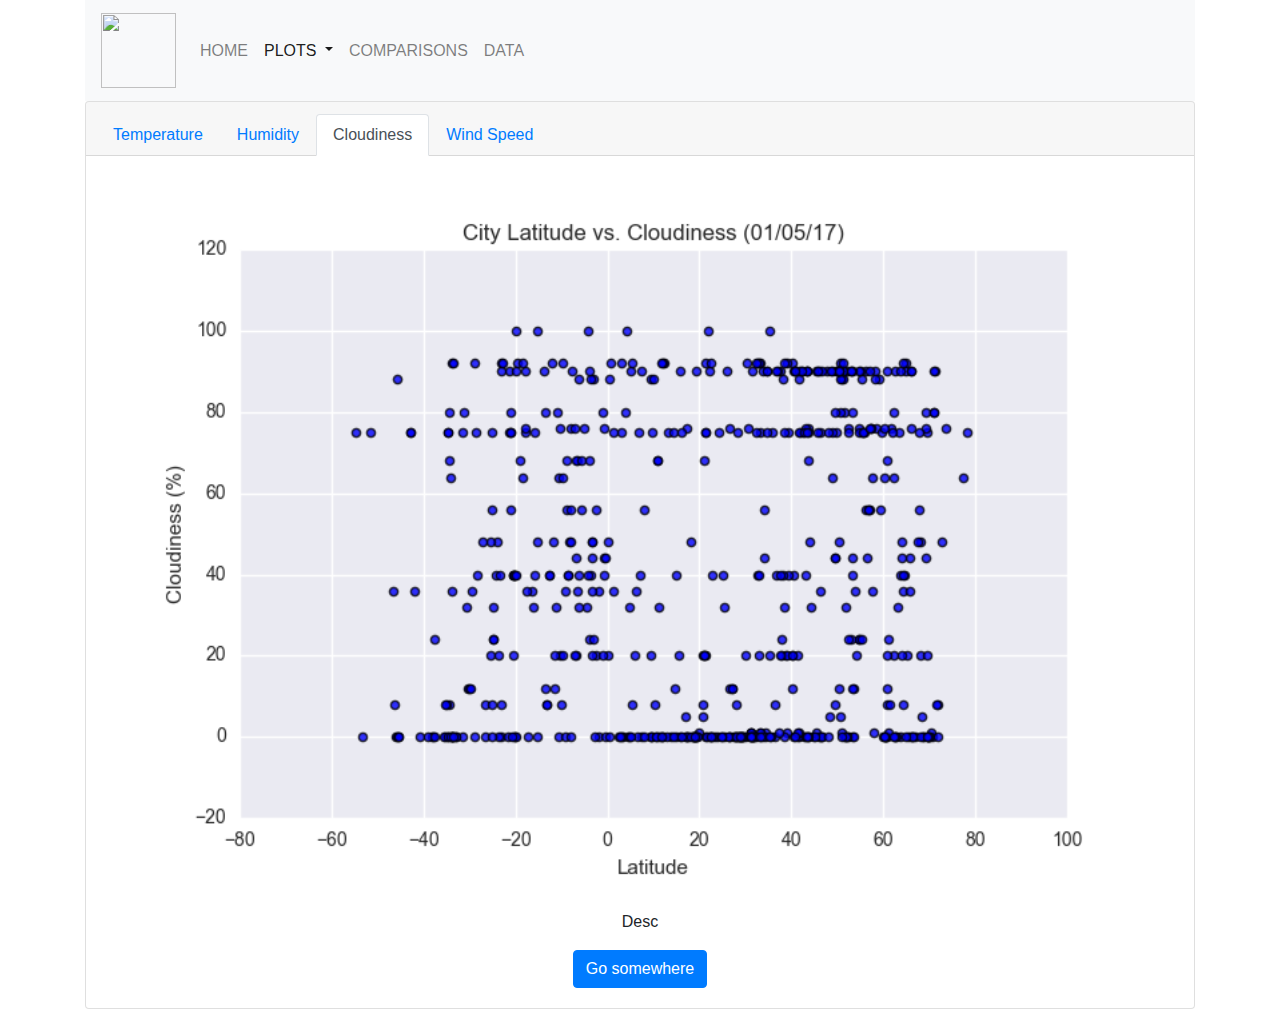
==== WebVisualizations/pages/cloudiness.html @ 978c5544 "progress update: most pages complete.  links need checking" ====
<!doctype html>
<html lang="en">
  <head>
    <!-- Required meta tags -->
    <meta charset="utf-8">
    <meta name="viewport" content="width=device-width, initial-scale=1, shrink-to-fit=no">
    <!-- Bootstrap CSS -->
    <link rel="stylesheet" href="https://stackpath.bootstrapcdn.com/bootstrap/4.4.1/css/bootstrap.min.css" integrity="sha384-Vkoo8x4CGsO3+Hhxv8T/Q5PaXtkKtu6ug5TOeNV6gBiFeWPGFN9MuhOf23Q9Ifjh" crossorigin="anonymous">
    <title>LATITUDE</title>
  </head>

  <body>

    <div class="container">
      <nav class="navbar navbar-expand-lg navbar-light bg-light">
        <a class="navbar-brand" href="#">
          <img src="TRC.JPG" width="75" height="75" alt="">
        </a>
        <button class="navbar-toggler" type="button" data-toggle="collapse" data-target="#navbarSupportedContent" aria-controls="navbarSupportedContent" aria-expanded="false" aria-label="Toggle navigation">
          <span class="navbar-toggler-icon"></span>
        </button>
      
        <div class="collapse navbar-collapse" id="navbarSupportedContent">
          <ul class="navbar-nav mr-auto">
            <li class="nav-item">
              <a class="nav-link" href="../index.html" tabindex="-1" aria-disabled="true">HOME</a>
            </li>
            <li class="nav-item dropdown">
              <a class="nav-link dropdown-toggle active" href="#" id="navbarDropdown" role="button" data-toggle="dropdown" aria-haspopup="true" aria-expanded="false">
                PLOTS
              </a>
              <div class="dropdown-menu" aria-labelledby="navbarDropdown">
                <a class="dropdown-item" href="temp.html">Lat vs. Max Temp</a>
                <a class="dropdown-item" href="humidity.html">Lat vs. Humidity</a>
                <a class="dropdown-item" href="cloudiness.html">Lat vs. Cloudiness</a>
                <a class="dropdown-item" href="wind.html">Lat vs. Wind Speed</a>
              </div>
            </li>
            <li class="nav-item">
              <a class="nav-link" href="comparisons.html" tabindex="-1" aria-disabled="true">COMPARISONS</a>
            </li>
            <li class="nav-item">
                <a class="nav-link" href="data.html" tabindex="-1" aria-disabled="true">DATA</a>
              </li>
          </ul>
        </div>
      </nav>

      <div class="card text-center">
        <div class="card-header">
          <ul class="nav nav-tabs card-header-tabs">
            <li class="nav-item">
              <a class="nav-link" href="temp.html">Temperature</a>
            </li>
            <li class="nav-item">
              <a class="nav-link" href="humidity.html">Humidity</a>
            </li>
            <li class="nav-item">
                <a class="nav-link active" href="cloudiness.html">Cloudiness</a>
            </li>
            <li class="nav-item">
                <a class="nav-link" href="wind.html">Wind Speed</a>
            </li>
          </ul>
        </div>
        <div class="card-body">
          <img src="../assets/img/Fig3.png" class="card-img-top" alt="...">
          <p class="card-text">Desc</p>
          <a href="#" class="btn btn-primary">Go somewhere</a>
        </div>
      </div>
    </div>

    <script src="https://code.jquery.com/jquery-3.4.1.slim.min.js" integrity="sha384-J6qa4849blE2+poT4WnyKhv5vZF5SrPo0iEjwBvKU7imGFAV0wwj1yYfoRSJoZ+n" crossorigin="anonymous"></script>
    <script src="https://cdn.jsdelivr.net/npm/popper.js@1.16.0/dist/umd/popper.min.js" integrity="sha384-Q6E9RHvbIyZFJoft+2mJbHaEWldlvI9IOYy5n3zV9zzTtmI3UksdQRVvoxMfooAo" crossorigin="anonymous"></script>
    <script src="https://stackpath.bootstrapcdn.com/bootstrap/4.4.1/js/bootstrap.min.js" integrity="sha384-wfSDF2E50Y2D1uUdj0O3uMBJnjuUD4Ih7YwaYd1iqfktj0Uod8GCExl3Og8ifwB6" crossorigin="anonymous"></script>
  </body>
</html>
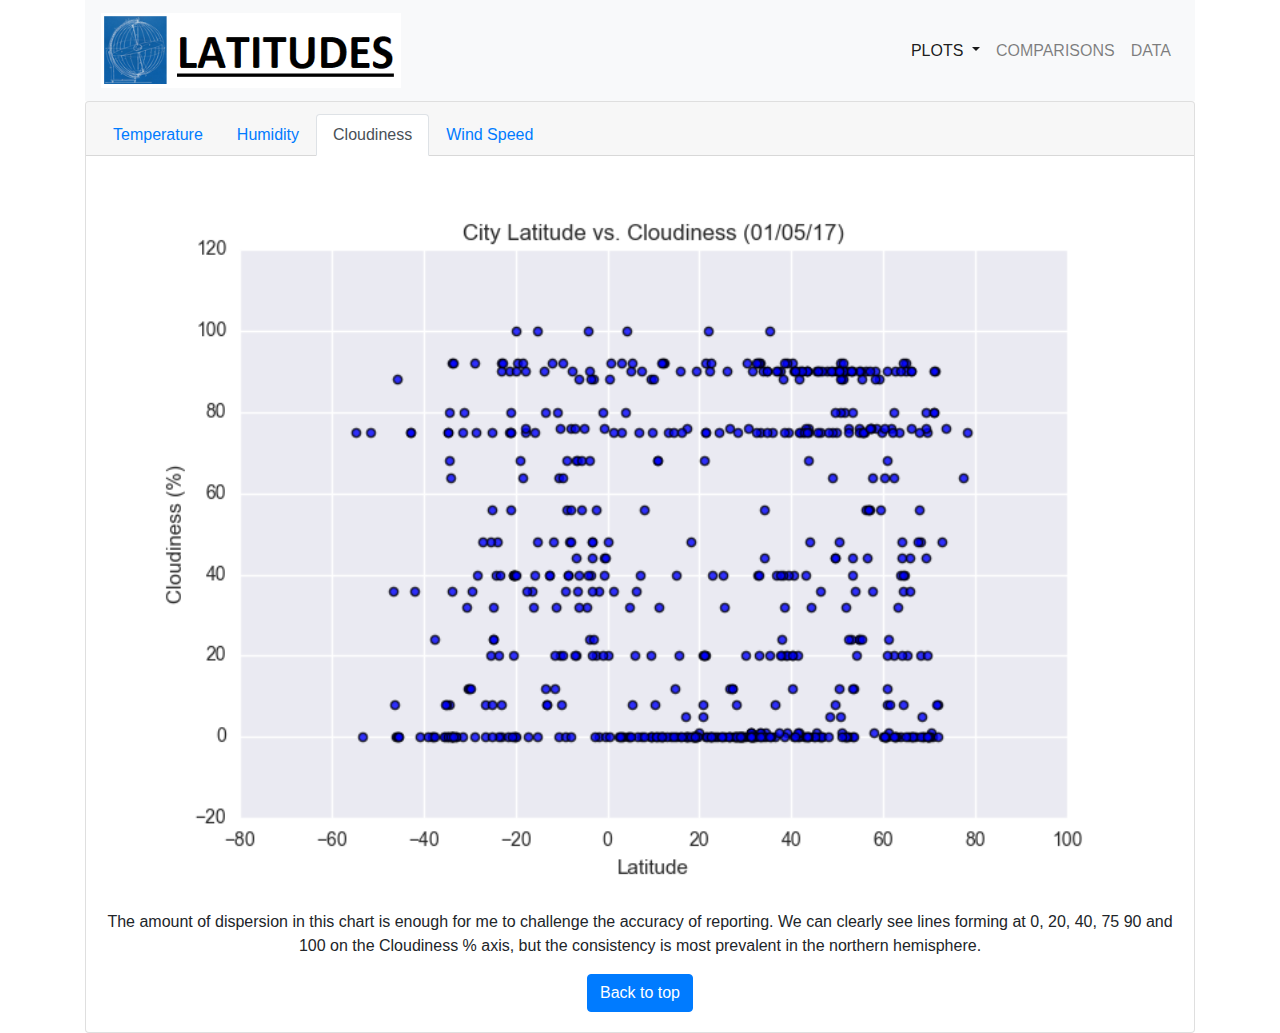
==== commit 6261d54d: "finishing touches" ====
--- a/WebVisualizations/pages/cloudiness.html
+++ b/WebVisualizations/pages/cloudiness.html
@@ -6,25 +6,22 @@
     <meta name="viewport" content="width=device-width, initial-scale=1, shrink-to-fit=no">
     <!-- Bootstrap CSS -->
     <link rel="stylesheet" href="https://stackpath.bootstrapcdn.com/bootstrap/4.4.1/css/bootstrap.min.css" integrity="sha384-Vkoo8x4CGsO3+Hhxv8T/Q5PaXtkKtu6ug5TOeNV6gBiFeWPGFN9MuhOf23Q9Ifjh" crossorigin="anonymous">
-    <title>LATITUDE</title>
+    <title>PLOTS: CLOUDINESS</title>
   </head>
 
   <body>
 
     <div class="container">
       <nav class="navbar navbar-expand-lg navbar-light bg-light">
-        <a class="navbar-brand" href="#">
-          <img src="TRC.JPG" width="75" height="75" alt="">
+        <a class="navbar-brand" href="../index.html">
+          <img src="../assets/img/logo2.PNG" width="300" height="75" alt="">
         </a>
         <button class="navbar-toggler" type="button" data-toggle="collapse" data-target="#navbarSupportedContent" aria-controls="navbarSupportedContent" aria-expanded="false" aria-label="Toggle navigation">
           <span class="navbar-toggler-icon"></span>
         </button>
       
         <div class="collapse navbar-collapse" id="navbarSupportedContent">
-          <ul class="navbar-nav mr-auto">
-            <li class="nav-item">
-              <a class="nav-link" href="../index.html" tabindex="-1" aria-disabled="true">HOME</a>
-            </li>
+          <ul class="navbar-nav ml-auto">
             <li class="nav-item dropdown">
               <a class="nav-link dropdown-toggle active" href="#" id="navbarDropdown" role="button" data-toggle="dropdown" aria-haspopup="true" aria-expanded="false">
                 PLOTS
@@ -65,8 +62,8 @@
         </div>
         <div class="card-body">
           <img src="../assets/img/Fig3.png" class="card-img-top" alt="...">
-          <p class="card-text">Desc</p>
-          <a href="#" class="btn btn-primary">Go somewhere</a>
+          <p class="card-text">The amount of dispersion in this chart is enough for me to challenge the accuracy of reporting.  We can clearly see lines forming at 0, 20, 40, 75 90 and 100 on the Cloudiness % axis, but the consistency is most prevalent in the northern hemisphere.</p>
+          <a href="cloudiness.html" class="btn btn-primary">Back to top</a>
         </div>
       </div>
     </div>
